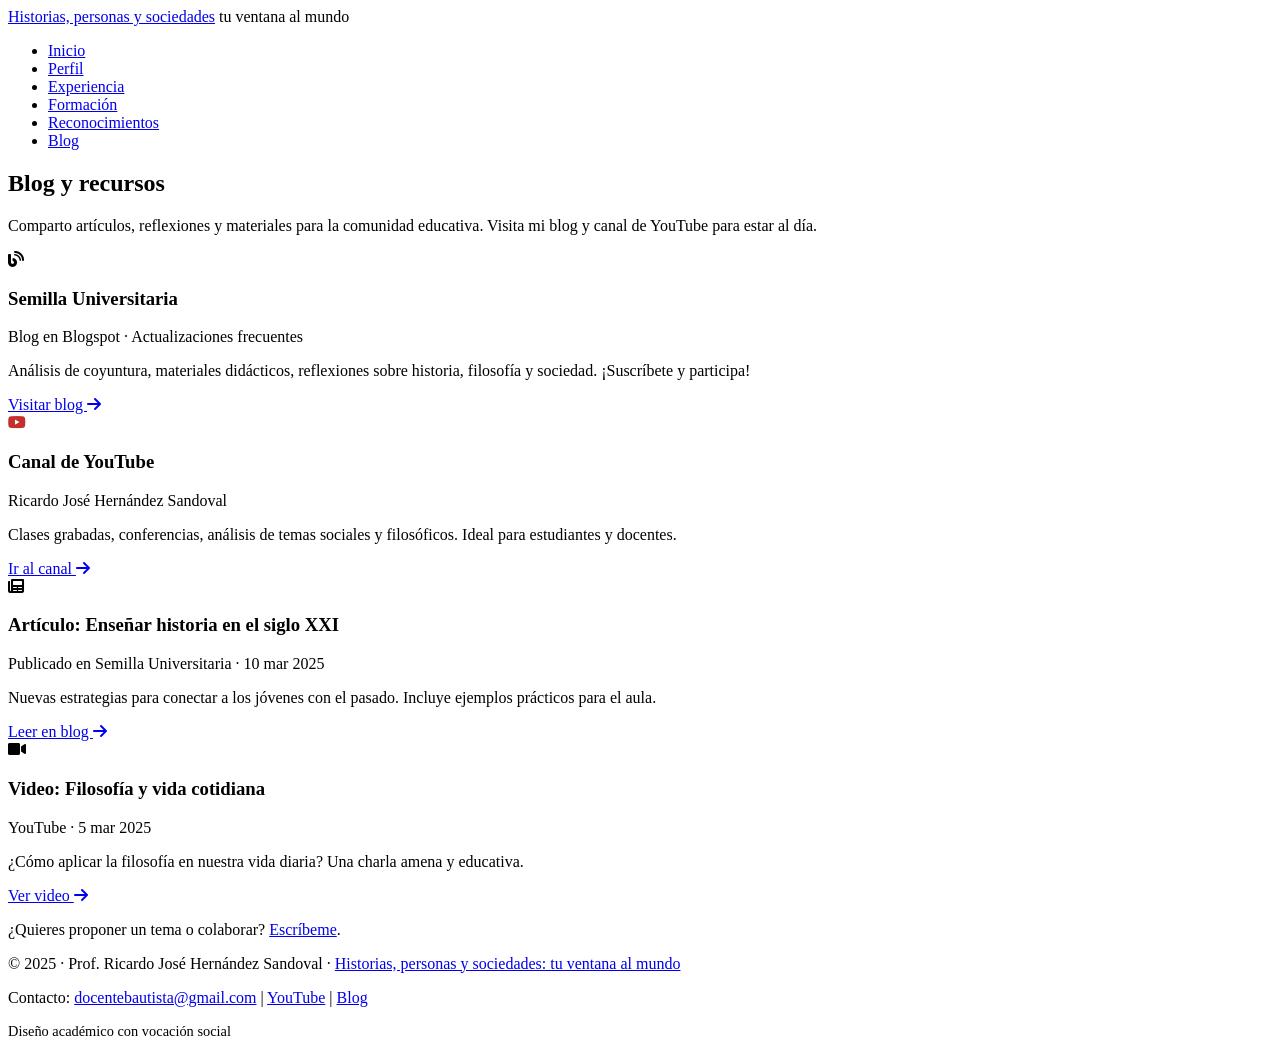
==== blog.html @ a8b9818d "Publicar sitio de ciencias sociales" ====
<!DOCTYPE html>
<html lang="es">
<head>
    <meta charset="UTF-8">
    <meta name="viewport" content="width=device-width, initial-scale=1.0">
    <title>Blog · Historias, personas y sociedades</title>
    <!-- Fuentes Google Fonts -->
    <link rel="preconnect" href="https://fonts.googleapis.com">
    <link rel="preconnect" href="https://fonts.gstatic.com" crossorigin>
    <link href="https://fonts.googleapis.com/css2?family=Merriweather:wght@400;700;900&family=Open+Sans:wght@300;400;600;700&display=swap" rel="stylesheet">
    <!-- Font Awesome 6 -->
    <link rel="stylesheet" href="https://cdnjs.cloudflare.com/ajax/libs/font-awesome/6.0.0-beta3/css/all.min.css">
    <!-- Hoja de estilos personalizada -->
    <link rel="stylesheet" href="styles.css">
</head>
<body>
    <!-- BARRA DE NAVEGACIÓN -->
    <nav class="navbar">
        <div class="container">
            <div class="logo">
                <a href="index.html">Historias, personas y sociedades</a>
                <span>tu ventana al mundo</span>
            </div>
            <ul class="nav-menu" id="nav-menu">
                <li><a href="index.html#inicio">Inicio</a></li>
                <li><a href="index.html#perfil">Perfil</a></li>
                <li><a href="index.html#experiencia">Experiencia</a></li>
                <li><a href="index.html#formacion">Formación</a></li>
                <li><a href="index.html#reconocimientos">Reconocimientos</a></li>
                <li><a href="blog.html" class="active">Blog</a></li>
            </ul>
            <div class="hamburger" id="hamburger">
                <span></span><span></span><span></span>
            </div>
        </div>
    </nav>

    <!-- SECCIÓN BLOG PRINCIPAL -->
    <section id="blog">
        <div class="container">
            <h2 class="section-title">Blog y recursos</h2>
            <p class="blog-intro">Comparto artículos, reflexiones y materiales para la comunidad educativa. Visita mi blog y canal de YouTube para estar al día.</p>
            
            <div class="blog-grid">
                <!-- Tarjeta principal: Blog de Blogspot -->
                <div class="blog-card blog-card-featured">
                    <div class="blog-card-header">
                        <i class="fas fa-blog" style="color: var(--accent);"></i>
                        <h3>Semilla Universitaria</h3>
                    </div>
                    <p class="blog-meta">Blog en Blogspot · Actualizaciones frecuentes</p>
                    <p class="blog-excerpt">Análisis de coyuntura, materiales didácticos, reflexiones sobre historia, filosofía y sociedad. ¡Suscríbete y participa!</p>
                    <a href="https://semillauniversitaria.blogspot.com/" class="blog-link" target="_blank">Visitar blog <i class="fas fa-arrow-right"></i></a>
                </div>

                <!-- Tarjeta: Canal de YouTube -->
                <div class="blog-card blog-card-youtube">
                    <div class="blog-card-header">
                        <i class="fab fa-youtube" style="color: #c4302b;"></i>
                        <h3>Canal de YouTube</h3>
                    </div>
                    <p class="blog-meta">Ricardo José Hernández Sandoval</p>
                    <p class="blog-excerpt">Clases grabadas, conferencias, análisis de temas sociales y filosóficos. Ideal para estudiantes y docentes.</p>
                    <a href="https://www.youtube.com/@RicardoJoseHernandezSandoval" class="blog-link" target="_blank">Ir al canal <i class="fas fa-arrow-right"></i></a>
                </div>

                <!-- Podemos añadir más tarjetas simulando entradas recientes (opcional) -->
                <div class="blog-card">
                    <div class="blog-card-header">
                        <i class="fas fa-newspaper"></i>
                        <h3>Artículo: Enseñar historia en el siglo XXI</h3>
                    </div>
                    <p class="blog-meta">Publicado en Semilla Universitaria · 10 mar 2025</p>
                    <p class="blog-excerpt">Nuevas estrategias para conectar a los jóvenes con el pasado. Incluye ejemplos prácticos para el aula.</p>
                    <a href="https://semillauniversitaria.blogspot.com/" class="blog-link" target="_blank">Leer en blog <i class="fas fa-arrow-right"></i></a>
                </div>

                <div class="blog-card">
                    <div class="blog-card-header">
                        <i class="fas fa-video"></i>
                        <h3>Video: Filosofía y vida cotidiana</h3>
                    </div>
                    <p class="blog-meta">YouTube · 5 mar 2025</p>
                    <p class="blog-excerpt">¿Cómo aplicar la filosofía en nuestra vida diaria? Una charla amena y educativa.</p>
                    <a href="https://www.youtube.com/@RicardoJoseHernandezSandoval" class="blog-link" target="_blank">Ver video <i class="fas fa-arrow-right"></i></a>
                </div>
            </div>

            <p class="blog-note">¿Quieres proponer un tema o colaborar? <a href="mailto:docentebautista@gmail.com">Escríbeme</a>.</p>
        </div>
    </section>

    <!-- FOOTER -->
    <footer>
        <div class="container">
            <p>© 2025 · Prof. Ricardo José Hernández Sandoval · <a href="index.html">Historias, personas y sociedades: tu ventana al mundo</a></p>
            <p>Contacto: <a href="mailto:docentebautista@gmail.com">docentebautista@gmail.com</a> | <a href="https://www.youtube.com/@RicardoJoseHernandezSandoval" target="_blank">YouTube</a> | <a href="blog.html">Blog</a></p>
            <p style="margin-top: 0.5rem; font-size: 0.9rem;">Diseño académico con vocación social</p>
        </div>
    </footer>

    <script src="script.js"></script>
</body>
</html>
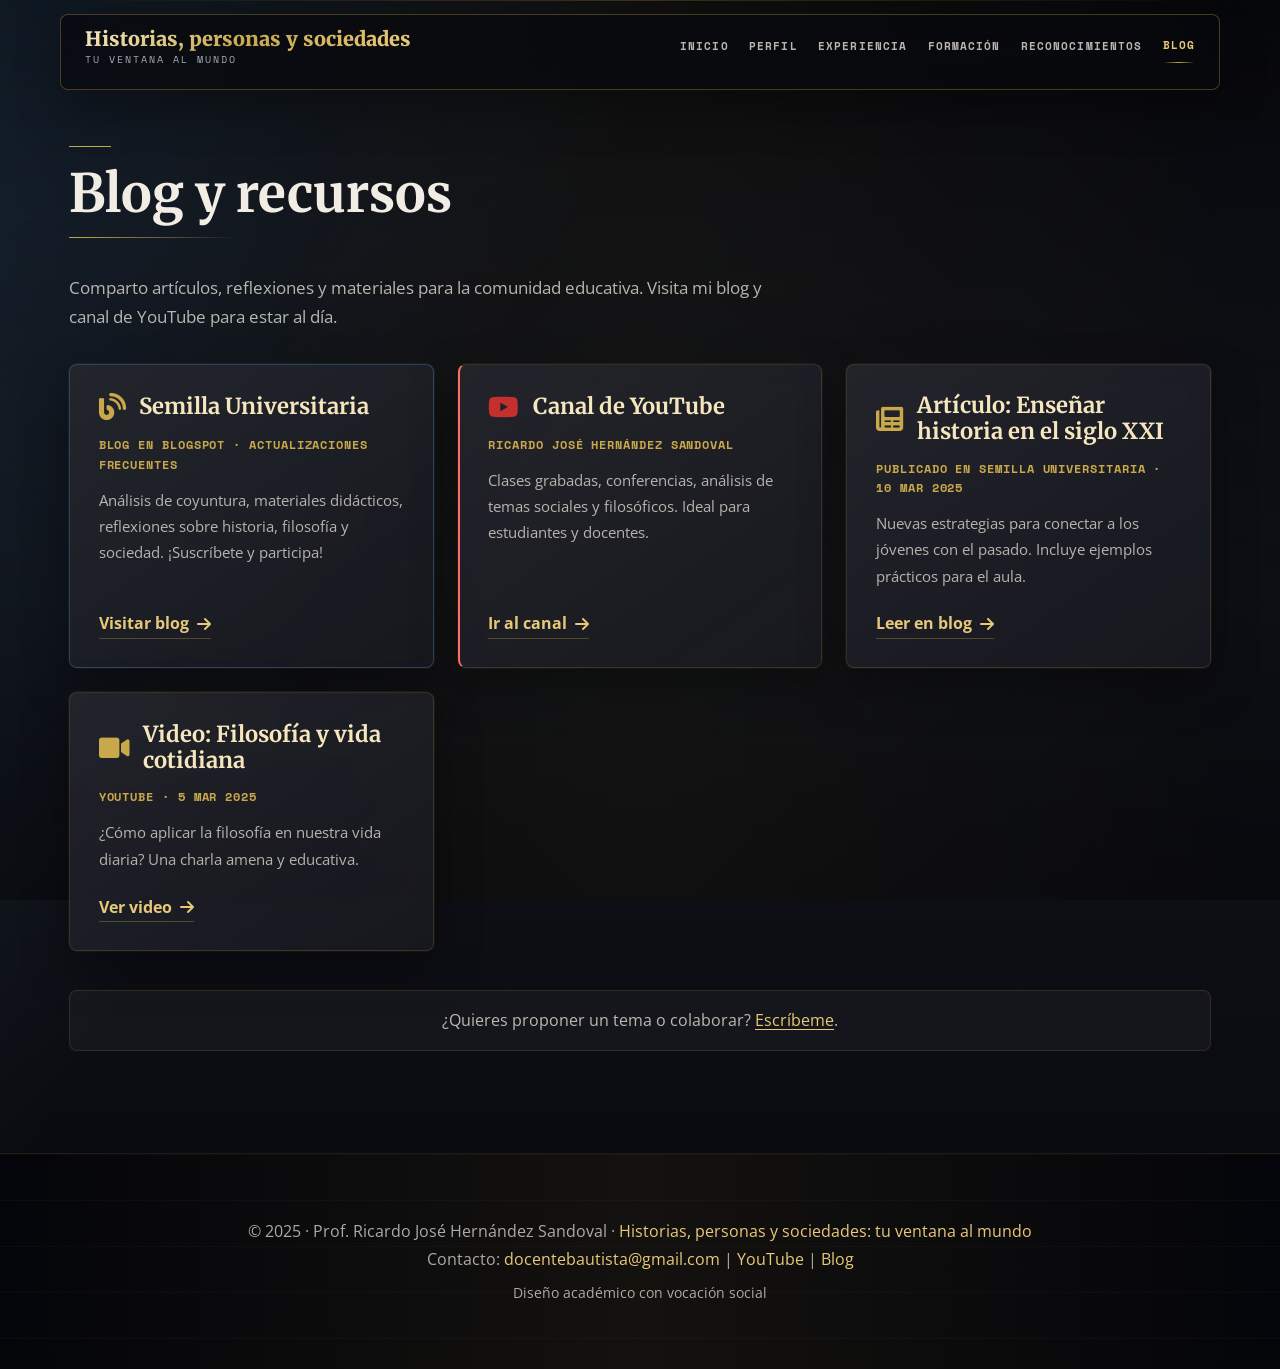
==== commit c9dec805: "Integrar sitio interactivo de Benjamin Zeledon" ====
--- a/blog.html
+++ b/blog.html
@@ -3,19 +3,20 @@
 <head>
     <meta charset="UTF-8">
     <meta name="viewport" content="width=device-width, initial-scale=1.0">
+    <meta name="description" content="Blog y recursos educativos del Prof. Ricardo Jose Hernandez Sandoval sobre Ciencias Sociales, Filosofia, Historia y ciudadania.">
     <title>Blog · Historias, personas y sociedades</title>
     <!-- Fuentes Google Fonts -->
     <link rel="preconnect" href="https://fonts.googleapis.com">
     <link rel="preconnect" href="https://fonts.gstatic.com" crossorigin>
-    <link href="https://fonts.googleapis.com/css2?family=Merriweather:wght@400;700;900&family=Open+Sans:wght@300;400;600;700&display=swap" rel="stylesheet">
+    <link href="https://fonts.googleapis.com/css2?family=Merriweather:wght@400;700;900&family=Open+Sans:wght@300;400;600;700&family=Space+Mono:wght@400;700&display=swap" rel="stylesheet">
     <!-- Font Awesome 6 -->
     <link rel="stylesheet" href="https://cdnjs.cloudflare.com/ajax/libs/font-awesome/6.0.0-beta3/css/all.min.css">
     <!-- Hoja de estilos personalizada -->
-    <link rel="stylesheet" href="styles.css">
+    <link rel="stylesheet" href="css/styles.css">
 </head>
 <body>
     <!-- BARRA DE NAVEGACIÓN -->
-    <nav class="navbar">
+    <nav class="navbar" aria-label="Navegacion principal">
         <div class="container">
             <div class="logo">
                 <a href="index.html">Historias, personas y sociedades</a>
@@ -29,7 +30,7 @@
                 <li><a href="index.html#reconocimientos">Reconocimientos</a></li>
                 <li><a href="blog.html" class="active">Blog</a></li>
             </ul>
-            <div class="hamburger" id="hamburger">
+            <div class="hamburger" id="hamburger" role="button" tabindex="0" aria-controls="nav-menu" aria-expanded="false" aria-label="Abrir menu de navegacion">
                 <span></span><span></span><span></span>
             </div>
         </div>
@@ -38,7 +39,7 @@
     <!-- SECCIÓN BLOG PRINCIPAL -->
     <section id="blog">
         <div class="container">
-            <h2 class="section-title">Blog y recursos</h2>
+            <h1 class="section-title">Blog y recursos</h1>
             <p class="blog-intro">Comparto artículos, reflexiones y materiales para la comunidad educativa. Visita mi blog y canal de YouTube para estar al día.</p>
             
             <div class="blog-grid">
@@ -50,7 +51,7 @@
                     </div>
                     <p class="blog-meta">Blog en Blogspot · Actualizaciones frecuentes</p>
                     <p class="blog-excerpt">Análisis de coyuntura, materiales didácticos, reflexiones sobre historia, filosofía y sociedad. ¡Suscríbete y participa!</p>
-                    <a href="https://semillauniversitaria.blogspot.com/" class="blog-link" target="_blank">Visitar blog <i class="fas fa-arrow-right"></i></a>
+                    <a href="https://semillauniversitaria.blogspot.com/" class="blog-link" target="_blank" rel="noopener">Visitar blog <i class="fas fa-arrow-right"></i></a>
                 </div>
 
                 <!-- Tarjeta: Canal de YouTube -->
@@ -61,7 +62,7 @@
                     </div>
                     <p class="blog-meta">Ricardo José Hernández Sandoval</p>
                     <p class="blog-excerpt">Clases grabadas, conferencias, análisis de temas sociales y filosóficos. Ideal para estudiantes y docentes.</p>
-                    <a href="https://www.youtube.com/@RicardoJoseHernandezSandoval" class="blog-link" target="_blank">Ir al canal <i class="fas fa-arrow-right"></i></a>
+                    <a href="https://www.youtube.com/@RicardoJoseHernandezSandoval" class="blog-link" target="_blank" rel="noopener">Ir al canal <i class="fas fa-arrow-right"></i></a>
                 </div>
 
                 <!-- Podemos añadir más tarjetas simulando entradas recientes (opcional) -->
@@ -72,7 +73,7 @@
                     </div>
                     <p class="blog-meta">Publicado en Semilla Universitaria · 10 mar 2025</p>
                     <p class="blog-excerpt">Nuevas estrategias para conectar a los jóvenes con el pasado. Incluye ejemplos prácticos para el aula.</p>
-                    <a href="https://semillauniversitaria.blogspot.com/" class="blog-link" target="_blank">Leer en blog <i class="fas fa-arrow-right"></i></a>
+                    <a href="https://semillauniversitaria.blogspot.com/" class="blog-link" target="_blank" rel="noopener">Leer en blog <i class="fas fa-arrow-right"></i></a>
                 </div>
 
                 <div class="blog-card">
@@ -82,7 +83,7 @@
                     </div>
                     <p class="blog-meta">YouTube · 5 mar 2025</p>
                     <p class="blog-excerpt">¿Cómo aplicar la filosofía en nuestra vida diaria? Una charla amena y educativa.</p>
-                    <a href="https://www.youtube.com/@RicardoJoseHernandezSandoval" class="blog-link" target="_blank">Ver video <i class="fas fa-arrow-right"></i></a>
+                    <a href="https://www.youtube.com/@RicardoJoseHernandezSandoval" class="blog-link" target="_blank" rel="noopener">Ver video <i class="fas fa-arrow-right"></i></a>
                 </div>
             </div>
 
@@ -94,11 +95,11 @@
     <footer>
         <div class="container">
             <p>© 2025 · Prof. Ricardo José Hernández Sandoval · <a href="index.html">Historias, personas y sociedades: tu ventana al mundo</a></p>
-            <p>Contacto: <a href="mailto:docentebautista@gmail.com">docentebautista@gmail.com</a> | <a href="https://www.youtube.com/@RicardoJoseHernandezSandoval" target="_blank">YouTube</a> | <a href="blog.html">Blog</a></p>
+            <p>Contacto: <a href="mailto:docentebautista@gmail.com">docentebautista@gmail.com</a> | <a href="https://www.youtube.com/@RicardoJoseHernandezSandoval" target="_blank" rel="noopener">YouTube</a> | <a href="blog.html">Blog</a></p>
             <p style="margin-top: 0.5rem; font-size: 0.9rem;">Diseño académico con vocación social</p>
         </div>
     </footer>
 
-    <script src="script.js"></script>
+    <script src="scripts/script.js"></script>
 </body>
 </html>
--- a/css/styles.css
+++ b/css/styles.css
@@ -0,0 +1,1068 @@
+/* === RESET Y VARIABLES === */
+*,
+*::before,
+*::after {
+    margin: 0;
+    padding: 0;
+    box-sizing: border-box;
+}
+
+:root {
+    --gold: #c9a84c;
+    --gold-light: #e8c97a;
+    --gold-pale: #f5e6be;
+    --obsidian: #08090d;
+    --charcoal: #11131a;
+    --slate: #191c25;
+    --mist: #2a2e3a;
+    --ivory: #f2ede4;
+    --cream: #faf7f2;
+    --smoke: #a5a7b3;
+    --whisper: #6f7482;
+    --blue: #62b7ff;
+
+    --primary: var(--gold-light);
+    --secondary: var(--smoke);
+    --accent: var(--gold);
+    --light: var(--charcoal);
+    --dark: var(--ivory);
+    --white: rgba(255, 255, 255, 0.055);
+
+    --font-display: "Merriweather", Georgia, serif;
+    --font-body: "Open Sans", Arial, sans-serif;
+    --font-mono: "Space Mono", "Courier New", monospace;
+    --container: 1200px;
+    --nav-height: 76px;
+    --radius: 8px;
+    --border-radius: var(--radius);
+    --line: rgba(201, 168, 76, 0.16);
+    --line-strong: rgba(201, 168, 76, 0.32);
+    --shadow: 0 18px 46px rgba(0, 0, 0, 0.34), 0 0 0 1px rgba(201, 168, 76, 0.08);
+    --shadow-hover: 0 26px 62px rgba(0, 0, 0, 0.42), 0 0 34px rgba(201, 168, 76, 0.12);
+    --transition: 220ms ease;
+}
+
+html {
+    min-width: 320px;
+    max-width: 100%;
+    scroll-behavior: smooth;
+    scroll-padding-top: calc(var(--nav-height) + 34px);
+    background: var(--obsidian);
+    overflow-x: hidden;
+}
+
+body {
+    position: relative;
+    isolation: isolate;
+    min-height: 100vh;
+    font-family: var(--font-body);
+    color: var(--dark);
+    background:
+        linear-gradient(120deg, rgba(98, 183, 255, 0.12), transparent 34%),
+        linear-gradient(180deg, #08090d 0%, #11131a 44%, #07080c 100%);
+    line-height: 1.7;
+    overflow-x: hidden;
+}
+
+/* Premium visual layer: subtle grid, depth and light without changing content. */
+body::before,
+body::after {
+    content: "";
+    position: fixed;
+    inset: 0;
+    pointer-events: none;
+    z-index: 0;
+}
+
+body > * {
+    position: relative;
+    z-index: 1;
+}
+
+body::before {
+    opacity: 0.28;
+    background-image:
+        linear-gradient(rgba(201, 168, 76, 0.06) 1px, transparent 1px),
+        linear-gradient(90deg, rgba(201, 168, 76, 0.045) 1px, transparent 1px);
+    background-size: 72px 72px;
+    mask-image: linear-gradient(to bottom, rgba(0, 0, 0, 0.86), rgba(0, 0, 0, 0.16));
+}
+
+body::after {
+    opacity: 0.78;
+    background:
+        linear-gradient(90deg, transparent 0%, rgba(201, 168, 76, 0.06) 50%, transparent 100%),
+        linear-gradient(180deg, rgba(0, 0, 0, 0.22), transparent 24%, rgba(0, 0, 0, 0.46));
+}
+
+h1,
+h2,
+h3,
+h4 {
+    font-family: var(--font-display);
+    font-weight: 700;
+    letter-spacing: 0;
+    line-height: 1.15;
+}
+
+p {
+    color: rgba(242, 237, 228, 0.78);
+}
+
+a {
+    color: inherit;
+    text-decoration: none;
+}
+
+a:focus-visible,
+button:focus-visible,
+.hamburger:focus-visible {
+    outline: 2px solid var(--gold-light);
+    outline-offset: 4px;
+}
+
+.container {
+    width: min(100%, var(--container));
+    margin: 0 auto;
+    padding: 0 clamp(1rem, 3vw, 1.8rem);
+}
+
+/* === NAVBAR === */
+.navbar {
+    position: fixed;
+    top: 14px;
+    left: 50%;
+    z-index: 1000;
+    width: min(1160px, calc(100% - 28px));
+    min-height: var(--nav-height);
+    padding: 0.72rem 0;
+    border: 1px solid var(--line-strong);
+    border-radius: var(--radius);
+    background: rgba(8, 9, 13, 0.72);
+    box-shadow: 0 18px 46px rgba(0, 0, 0, 0.32);
+    backdrop-filter: blur(16px);
+    transform: translateX(-50%);
+}
+
+.navbar .container {
+    display: flex;
+    align-items: center;
+    justify-content: space-between;
+    gap: 1.2rem;
+    padding-inline: clamp(1rem, 2.4vw, 1.5rem);
+}
+
+.logo {
+    min-width: 0;
+    font-family: var(--font-display);
+    font-size: clamp(1rem, 2vw, 1.24rem);
+    font-weight: 900;
+    line-height: 1.15;
+    color: var(--gold-pale);
+}
+
+.logo a {
+    display: inline-block;
+    background: linear-gradient(135deg, var(--gold-pale), var(--gold), var(--gold-light));
+    -webkit-background-clip: text;
+    background-clip: text;
+    color: transparent;
+}
+
+.logo span {
+    display: block;
+    margin-top: 0.18rem;
+    color: var(--smoke);
+    font-family: var(--font-mono);
+    font-size: 0.62rem;
+    font-weight: 400;
+    letter-spacing: 0.2em;
+    text-transform: uppercase;
+}
+
+.nav-menu {
+    display: flex;
+    align-items: center;
+    justify-content: flex-end;
+    gap: clamp(0.5rem, 1.6vw, 1.35rem);
+    list-style: none;
+}
+
+.nav-menu a {
+    position: relative;
+    display: inline-flex;
+    align-items: center;
+    min-height: 40px;
+    color: rgba(242, 237, 228, 0.76);
+    font-family: var(--font-mono);
+    font-size: 0.68rem;
+    font-weight: 700;
+    letter-spacing: 0.1em;
+    text-transform: uppercase;
+    transition: color var(--transition), transform var(--transition);
+}
+
+.nav-menu a::after {
+    content: "";
+    position: absolute;
+    left: 0;
+    right: 0;
+    bottom: 3px;
+    height: 1px;
+    background: linear-gradient(90deg, transparent, var(--gold), transparent);
+    opacity: 0;
+    transform: scaleX(0.5);
+    transition: opacity var(--transition), transform var(--transition);
+}
+
+.nav-menu a:hover,
+.nav-menu a:focus-visible,
+.nav-menu a.active {
+    color: var(--gold-light);
+    transform: translateY(-1px);
+}
+
+.nav-menu a:hover::after,
+.nav-menu a:focus-visible::after,
+.nav-menu a.active::after {
+    opacity: 1;
+    transform: scaleX(1);
+}
+
+.hamburger {
+    display: none;
+    width: 44px;
+    height: 44px;
+    flex-direction: column;
+    align-items: center;
+    justify-content: center;
+    gap: 5px;
+    border: 1px solid var(--line);
+    border-radius: var(--radius);
+    background: rgba(255, 255, 255, 0.04);
+    cursor: pointer;
+    transition: border-color var(--transition), background var(--transition);
+}
+
+.hamburger:hover {
+    border-color: var(--line-strong);
+    background: rgba(201, 168, 76, 0.08);
+}
+
+.hamburger span {
+    width: 22px;
+    height: 2px;
+    border-radius: 999px;
+    background: var(--gold-light);
+    transition: transform var(--transition), opacity var(--transition);
+}
+
+.hamburger.active span:nth-child(1) {
+    transform: translateY(7px) rotate(45deg);
+}
+
+.hamburger.active span:nth-child(2) {
+    opacity: 0;
+}
+
+.hamburger.active span:nth-child(3) {
+    transform: translateY(-7px) rotate(-45deg);
+}
+
+/* === SECCIONES GENERALES === */
+section {
+    position: relative;
+    padding: clamp(4.8rem, 8vw, 7.5rem) 0;
+    border-bottom: 1px solid rgba(201, 168, 76, 0.1);
+}
+
+section::before {
+    content: "";
+    position: absolute;
+    left: max(1rem, calc((100% - var(--container)) / 2 + 1.5rem));
+    right: max(1rem, calc((100% - var(--container)) / 2 + 1.5rem));
+    top: 0;
+    height: 1px;
+    background: linear-gradient(90deg, transparent, rgba(201, 168, 76, 0.32), transparent);
+    opacity: 0.72;
+}
+
+section:last-of-type {
+    border-bottom: none;
+}
+
+.section-title {
+    position: relative;
+    margin-bottom: clamp(1.5rem, 3vw, 2.2rem);
+    padding-bottom: 0.85rem;
+    color: var(--ivory);
+    font-size: clamp(2rem, 5vw, 3.3rem);
+    font-weight: 700;
+}
+
+.section-title::before {
+    content: "";
+    display: block;
+    width: 42px;
+    height: 1px;
+    margin-bottom: 1rem;
+    background: var(--gold);
+}
+
+.section-title::after {
+    content: "";
+    position: absolute;
+    bottom: 0;
+    left: 0;
+    width: min(170px, 42vw);
+    height: 1px;
+    border-radius: 999px;
+    background: linear-gradient(90deg, var(--gold), transparent);
+}
+
+.card-grid,
+.formacion-grid,
+.blog-grid {
+    display: grid;
+    grid-template-columns: repeat(auto-fit, minmax(min(100%, 280px), 1fr));
+    gap: clamp(1rem, 2vw, 1.5rem);
+    margin-top: 2rem;
+}
+
+.card,
+.perfil-texto,
+.formacion-item,
+.blog-card,
+.reconocimientos-list {
+    position: relative;
+    min-width: 0;
+    overflow: hidden;
+    border: 1px solid var(--line);
+    border-radius: var(--radius);
+    background:
+        linear-gradient(145deg, rgba(255, 255, 255, 0.078), rgba(255, 255, 255, 0.026)),
+        rgba(17, 19, 26, 0.78);
+    box-shadow: var(--shadow);
+    backdrop-filter: blur(10px);
+}
+
+.card::before,
+.perfil-texto::before,
+.formacion-item::before,
+.blog-card::before {
+    content: "";
+    position: absolute;
+    inset: 0;
+    background:
+        linear-gradient(135deg, rgba(201, 168, 76, 0.12), transparent 34%),
+        linear-gradient(180deg, rgba(255, 255, 255, 0.05), transparent);
+    opacity: 0;
+    transition: opacity 360ms ease;
+    pointer-events: none;
+}
+
+.card:hover,
+.formacion-item:hover,
+.blog-card:hover {
+    border-color: var(--line-strong);
+    box-shadow: var(--shadow-hover);
+    transform: translateY(-6px);
+}
+
+.card:hover::before,
+.formacion-item:hover::before,
+.blog-card:hover::before,
+.perfil-texto:hover::before {
+    opacity: 1;
+}
+
+.card {
+    padding: clamp(1.35rem, 2vw, 1.75rem);
+    transition: transform var(--transition), box-shadow var(--transition), border-color var(--transition);
+}
+
+.card h3 {
+    position: relative;
+    z-index: 1;
+    display: flex;
+    align-items: center;
+    gap: 0.75rem;
+    margin-bottom: 1rem;
+    color: var(--gold-pale);
+    font-size: clamp(1.2rem, 2.6vw, 1.45rem);
+}
+
+.card h3 i {
+    color: var(--gold);
+    font-size: 1.5rem;
+    filter: drop-shadow(0 0 12px rgba(201, 168, 76, 0.24));
+}
+
+.card p,
+.card li {
+    position: relative;
+    z-index: 1;
+    color: rgba(242, 237, 228, 0.75);
+    font-size: 0.96rem;
+}
+
+.card ul {
+    position: relative;
+    z-index: 1;
+    list-style: none;
+}
+
+.card li {
+    margin-bottom: 0.68rem;
+    padding-left: 1.35rem;
+}
+
+.card li::before {
+    content: "";
+    position: absolute;
+    left: 0;
+    top: 0.75em;
+    width: 6px;
+    height: 6px;
+    border: 1px solid var(--gold);
+    transform: rotate(45deg);
+}
+
+.badge-list {
+    display: flex;
+    flex-wrap: wrap;
+    gap: 0.65rem;
+    margin: 1.35rem 0 0;
+}
+
+.badge {
+    display: inline-flex;
+    align-items: center;
+    min-height: 34px;
+    border: 1px solid rgba(201, 168, 76, 0.22);
+    border-radius: 999px;
+    background: rgba(201, 168, 76, 0.08);
+    color: var(--gold-pale);
+    padding: 0.35rem 0.85rem;
+    font-family: var(--font-mono);
+    font-size: 0.72rem;
+    font-weight: 700;
+    letter-spacing: 0.05em;
+    text-transform: uppercase;
+}
+
+/* === HERO === */
+#inicio {
+    min-height: 100vh;
+    display: grid;
+    align-items: center;
+    padding: calc(var(--nav-height) + 4.2rem) 0 clamp(4rem, 8vw, 6rem);
+    overflow: hidden;
+    border-bottom-color: rgba(201, 168, 76, 0.18);
+}
+
+#inicio::before {
+    inset: 0;
+    left: 0;
+    right: 0;
+    height: auto;
+    opacity: 0.65;
+    background-image:
+        linear-gradient(rgba(201, 168, 76, 0.08) 1px, transparent 1px),
+        linear-gradient(90deg, rgba(201, 168, 76, 0.065) 1px, transparent 1px),
+        linear-gradient(115deg, rgba(98, 183, 255, 0.12), transparent 42%);
+    background-size: 82px 82px, 82px 82px, 100% 100%;
+    mask-image: linear-gradient(to bottom, rgba(0, 0, 0, 0.9), transparent 78%);
+}
+
+#inicio::after {
+    content: "";
+    position: absolute;
+    inset: 0;
+    background:
+        linear-gradient(90deg, transparent, rgba(201, 168, 76, 0.09), transparent),
+        linear-gradient(180deg, transparent 0%, rgba(8, 9, 13, 0.86) 100%);
+    pointer-events: none;
+}
+
+.hero {
+    position: relative;
+    z-index: 1;
+    display: grid;
+    justify-items: center;
+    gap: clamp(2rem, 5vw, 3.5rem);
+    text-align: center;
+}
+
+.hero-content {
+    width: 100%;
+    max-width: 930px;
+    min-width: 0;
+}
+
+.hero-content h1 {
+    margin-bottom: 1rem;
+    background: linear-gradient(135deg, var(--gold-pale) 0%, var(--gold-light) 38%, var(--ivory) 100%);
+    -webkit-background-clip: text;
+    background-clip: text;
+    color: transparent;
+    font-size: clamp(3rem, 9vw, 6.8rem);
+    font-weight: 900;
+    line-height: 0.98;
+    text-wrap: balance;
+    overflow-wrap: break-word;
+    text-shadow: 0 0 34px rgba(201, 168, 76, 0.12);
+}
+
+.hero-content .subtitle {
+    margin-bottom: 1.3rem;
+    color: var(--gold);
+    font-family: var(--font-mono);
+    font-size: clamp(0.8rem, 2vw, 1rem);
+    font-weight: 700;
+    letter-spacing: 0.28em;
+    text-transform: uppercase;
+}
+
+.hero-content .intro-text {
+    max-width: 760px;
+    margin: 0 auto 1.8rem;
+    border-top: 1px solid var(--line-strong);
+    border-bottom: 1px solid rgba(201, 168, 76, 0.12);
+    border-left: 0;
+    border-radius: 0;
+    background: transparent;
+    padding: 1.4rem 0;
+    color: rgba(242, 237, 228, 0.82);
+    font-size: clamp(1.02rem, 2.4vw, 1.22rem);
+}
+
+.hero-contact {
+    display: flex;
+    flex-wrap: wrap;
+    justify-content: center;
+    gap: 0.7rem;
+    margin-top: 1rem;
+}
+
+.hero-contact a,
+.hero-contact p {
+    min-height: 42px;
+    display: inline-flex;
+    align-items: center;
+    gap: 0.6rem;
+    border: 1px solid rgba(201, 168, 76, 0.16);
+    border-radius: 999px;
+    background: rgba(255, 255, 255, 0.046);
+    color: rgba(242, 237, 228, 0.84);
+    padding: 0.42rem 0.9rem;
+    font-size: 0.94rem;
+    transition: border-color var(--transition), background var(--transition), transform var(--transition);
+}
+
+.hero-contact a:hover,
+.hero-contact a:focus-visible {
+    border-color: var(--line-strong);
+    background: rgba(201, 168, 76, 0.09);
+    transform: translateY(-2px);
+}
+
+.hero-contact i {
+    width: 1.1rem;
+    color: var(--gold);
+    font-size: 1.05rem;
+}
+
+.youtube-link i {
+    color: #ff6d64;
+}
+
+.hero-avatar {
+    width: min(100%, 300px);
+    text-align: center;
+}
+
+.hero-avatar img {
+    display: block;
+    margin: 0 auto;
+    outline: 1px solid rgba(245, 230, 190, 0.18);
+    outline-offset: 10px;
+}
+
+.hero-avatar p {
+    color: var(--gold-pale) !important;
+    font-family: var(--font-mono);
+    font-size: 0.78rem;
+    letter-spacing: 0.08em;
+    text-transform: uppercase;
+}
+
+/* === PERFIL === */
+.perfil-texto {
+    padding: clamp(1.5rem, 3vw, 2.4rem);
+    border-left: 2px solid var(--gold);
+    font-size: 1.03rem;
+}
+
+.perfil-texto p,
+.perfil-texto strong,
+.perfil-texto em {
+    position: relative;
+    z-index: 1;
+}
+
+.perfil-texto strong {
+    color: var(--gold-pale);
+}
+
+.perfil-texto em {
+    color: var(--gold-light);
+}
+
+/* === EXPERIENCIA === */
+.exp-item {
+    margin-bottom: 2rem;
+}
+
+.exp-item h3 {
+    margin-bottom: 0.2rem;
+    color: var(--gold-pale);
+    font-size: 1.4rem;
+}
+
+.exp-meta {
+    display: block;
+    margin-bottom: 0.5rem;
+    color: var(--secondary);
+    font-weight: 600;
+}
+
+/* === FORMACION === */
+.formacion-item {
+    padding: 1.35rem;
+    border-top: 2px solid var(--gold);
+    transition: transform var(--transition), box-shadow var(--transition), border-color var(--transition);
+}
+
+.formacion-item h4,
+.formacion-item .institucion,
+.formacion-item .fecha {
+    position: relative;
+    z-index: 1;
+}
+
+.formacion-item h4 {
+    margin-bottom: 0.45rem;
+    color: var(--gold-pale);
+    font-size: 1.08rem;
+}
+
+.formacion-item .institucion {
+    margin-bottom: 0.8rem;
+    color: rgba(242, 237, 228, 0.72);
+    font-size: 0.9rem;
+    font-weight: 600;
+}
+
+.formacion-item .fecha {
+    display: inline-flex;
+    align-items: center;
+    min-height: 30px;
+    border: 1px solid rgba(201, 168, 76, 0.18);
+    border-radius: 999px;
+    background: rgba(201, 168, 76, 0.08);
+    color: var(--gold-light);
+    padding: 0.16rem 0.8rem;
+    font-family: var(--font-mono);
+    font-size: 0.72rem;
+    letter-spacing: 0.05em;
+}
+
+#formacion .container > p {
+    color: var(--smoke);
+}
+
+/* === RECONOCIMIENTOS === */
+#reconocimientos .container > div {
+    gap: 1rem !important;
+}
+
+.reconocimientos-list {
+    list-style: none;
+    padding: clamp(1.25rem, 2.5vw, 1.75rem);
+}
+
+.reconocimientos-list li {
+    position: relative;
+    margin-bottom: 1rem;
+    padding-left: 1.7rem;
+    color: rgba(242, 237, 228, 0.8);
+    font-weight: 600;
+}
+
+.reconocimientos-list li:last-child {
+    margin-bottom: 0;
+}
+
+.reconocimientos-list li::before {
+    content: "";
+    position: absolute;
+    left: 0;
+    top: 0.72em;
+    width: 8px;
+    height: 8px;
+    border: 1px solid var(--gold);
+    background: rgba(201, 168, 76, 0.16);
+    transform: rotate(45deg);
+}
+
+/* === BLOG === */
+#blog {
+    min-height: 78vh;
+    padding-top: calc(var(--nav-height) + 4.4rem);
+}
+
+.blog-intro {
+    max-width: 720px;
+    margin-bottom: 2rem;
+    color: rgba(242, 237, 228, 0.74);
+    font-size: 1.08rem;
+}
+
+.blog-card {
+    display: flex;
+    flex-direction: column;
+    padding: clamp(1.35rem, 2.4vw, 1.8rem);
+    transition: transform var(--transition), box-shadow var(--transition), border-color var(--transition);
+}
+
+.blog-card-featured {
+    border-color: rgba(98, 183, 255, 0.26);
+}
+
+.blog-card-youtube {
+    border-left: 2px solid #ff6d64;
+}
+
+.blog-card-header {
+    position: relative;
+    z-index: 1;
+    display: flex;
+    align-items: center;
+    gap: 0.85rem;
+    margin-bottom: 0.9rem;
+}
+
+.blog-card-header i {
+    color: var(--gold);
+    font-size: 1.7rem;
+}
+
+.blog-card-header h3 {
+    margin: 0;
+    color: var(--gold-pale);
+    font-size: clamp(1.12rem, 2.5vw, 1.38rem);
+    overflow-wrap: anywhere;
+}
+
+.blog-meta {
+    position: relative;
+    z-index: 1;
+    margin-bottom: 0.85rem;
+    color: var(--gold);
+    font-family: var(--font-mono);
+    font-size: 0.72rem;
+    font-weight: 700;
+    letter-spacing: 0.08em;
+    text-transform: uppercase;
+    overflow-wrap: anywhere;
+}
+
+.blog-excerpt {
+    position: relative;
+    z-index: 1;
+    flex-grow: 1;
+    margin-bottom: 1.3rem;
+    color: rgba(242, 237, 228, 0.72);
+    font-size: 0.96rem;
+}
+
+.blog-link {
+    position: relative;
+    z-index: 1;
+    width: fit-content;
+    display: inline-flex;
+    align-items: center;
+    gap: 0.5rem;
+    border-bottom: 1px solid rgba(201, 168, 76, 0.32);
+    color: var(--gold-light);
+    font-weight: 700;
+    transition: gap var(--transition), color var(--transition);
+}
+
+.blog-link:hover,
+.blog-link:focus-visible {
+    gap: 0.8rem;
+    color: var(--gold-pale);
+}
+
+.blog-note {
+    margin-top: 2.4rem;
+    border: 1px solid var(--line);
+    border-radius: var(--radius);
+    background: rgba(255, 255, 255, 0.04);
+    color: rgba(242, 237, 228, 0.76);
+    padding: 1rem 1.2rem;
+    text-align: center;
+}
+
+.blog-note a {
+    color: var(--gold-light);
+    text-decoration: underline;
+    text-underline-offset: 3px;
+}
+
+/* === BOTONES === */
+.btn {
+    display: inline-flex;
+    align-items: center;
+    justify-content: center;
+    min-height: 44px;
+    border: 1px solid var(--line-strong);
+    border-radius: 999px;
+    background: linear-gradient(135deg, var(--gold), var(--gold-light));
+    color: #11131a;
+    padding: 0.75rem 1.45rem;
+    font-weight: 800;
+    cursor: pointer;
+    transition: transform var(--transition), box-shadow var(--transition);
+}
+
+.btn:hover,
+.btn:focus-visible {
+    box-shadow: 0 12px 28px rgba(201, 168, 76, 0.2);
+    transform: translateY(-2px);
+}
+
+/* === FOOTER === */
+footer {
+    position: relative;
+    overflow: hidden;
+    border-top: 1px solid rgba(201, 168, 76, 0.14);
+    background: rgba(5, 6, 10, 0.92);
+    color: rgba(242, 237, 228, 0.74);
+    padding: clamp(2.4rem, 5vw, 4rem) 0;
+    text-align: center;
+}
+
+footer::before {
+    content: "";
+    position: absolute;
+    inset: 0;
+    background:
+        linear-gradient(90deg, transparent, rgba(201, 168, 76, 0.08), transparent),
+        linear-gradient(rgba(201, 168, 76, 0.035) 1px, transparent 1px);
+    background-size: 100% 100%, 100% 46px;
+    pointer-events: none;
+}
+
+footer .container {
+    position: relative;
+    z-index: 1;
+}
+
+footer p {
+    color: rgba(242, 237, 228, 0.7);
+}
+
+footer a {
+    color: var(--gold-light);
+}
+
+footer a:hover,
+footer a:focus-visible {
+    color: var(--gold-pale);
+    text-decoration: underline;
+    text-underline-offset: 3px;
+}
+
+/* === SCROLL REVEAL === */
+.premium-reveal {
+    opacity: 0;
+    transform: translateY(28px);
+    transition: opacity 760ms ease, transform 760ms ease;
+}
+
+.premium-reveal.is-visible {
+    opacity: 1;
+    transform: translateY(0);
+}
+
+.hero-content h1,
+.hero-content .subtitle,
+.hero-content .intro-text,
+.hero-contact,
+.hero-avatar {
+    animation: fadeUp 860ms ease both;
+}
+
+.hero-content .subtitle {
+    animation-delay: 120ms;
+}
+
+.hero-content .intro-text {
+    animation-delay: 220ms;
+}
+
+.hero-contact {
+    animation-delay: 320ms;
+}
+
+.hero-avatar {
+    animation-delay: 420ms;
+}
+
+@keyframes fadeUp {
+    from {
+        opacity: 0;
+        transform: translateY(24px);
+    }
+    to {
+        opacity: 1;
+        transform: translateY(0);
+    }
+}
+
+/* === RESPONSIVE === */
+@media (max-width: 980px) {
+    :root {
+        --nav-height: 72px;
+    }
+
+    .navbar .container {
+        gap: 0.8rem;
+    }
+
+    .nav-menu {
+        gap: 0.75rem;
+    }
+
+    .nav-menu a {
+        font-size: 0.62rem;
+    }
+}
+
+@media (max-width: 768px) {
+    .navbar {
+        top: 10px;
+        width: calc(100% - 20px);
+    }
+
+    .nav-menu {
+        position: fixed;
+        top: calc(var(--nav-height) + 14px);
+        left: 10px;
+        right: 10px;
+        display: grid;
+        gap: 0.55rem;
+        padding: 1rem;
+        border: 1px solid var(--line-strong);
+        border-radius: var(--radius);
+        background: rgba(8, 9, 13, 0.94);
+        box-shadow: var(--shadow);
+        opacity: 0;
+        pointer-events: none;
+        transform: translateY(-10px);
+        transition: opacity var(--transition), transform var(--transition);
+        backdrop-filter: blur(16px);
+    }
+
+    .nav-menu.active {
+        opacity: 1;
+        pointer-events: auto;
+        transform: translateY(0);
+    }
+
+    .nav-menu a {
+        justify-content: center;
+        min-height: 44px;
+        border: 1px solid rgba(201, 168, 76, 0.09);
+        border-radius: var(--radius);
+        background: rgba(255, 255, 255, 0.035);
+        font-size: 0.7rem;
+    }
+
+    .hamburger {
+        display: flex;
+        flex-shrink: 0;
+    }
+
+    .hero-contact {
+        align-items: center;
+    }
+
+    .hero-contact a,
+    .hero-contact p {
+        width: 100%;
+        justify-content: center;
+    }
+
+    .section-title::before {
+        margin-bottom: 0.8rem;
+    }
+
+    .perfil-texto {
+        padding: 1.3rem;
+    }
+}
+
+@media (max-width: 560px) {
+    .logo {
+        font-size: 0.94rem;
+    }
+
+    .logo span {
+        font-size: 0.55rem;
+        letter-spacing: 0.14em;
+    }
+
+    #inicio {
+        min-height: auto;
+        padding-top: calc(var(--nav-height) + 3.4rem);
+    }
+
+    .hero-content h1 {
+        font-size: clamp(2.3rem, 11.5vw, 3rem);
+    }
+
+    .hero-content .subtitle {
+        letter-spacing: 0.18em;
+    }
+
+    .hero-avatar {
+        width: min(100%, 260px);
+    }
+
+    .card h3 {
+        align-items: flex-start;
+    }
+}
+
+@media (prefers-reduced-motion: reduce) {
+    html {
+        scroll-behavior: auto;
+    }
+
+    *,
+    *::before,
+    *::after {
+        animation-duration: 0.01ms !important;
+        animation-iteration-count: 1 !important;
+        transition-duration: 0.01ms !important;
+    }
+
+    .premium-reveal {
+        opacity: 1;
+        transform: none;
+    }
+}
